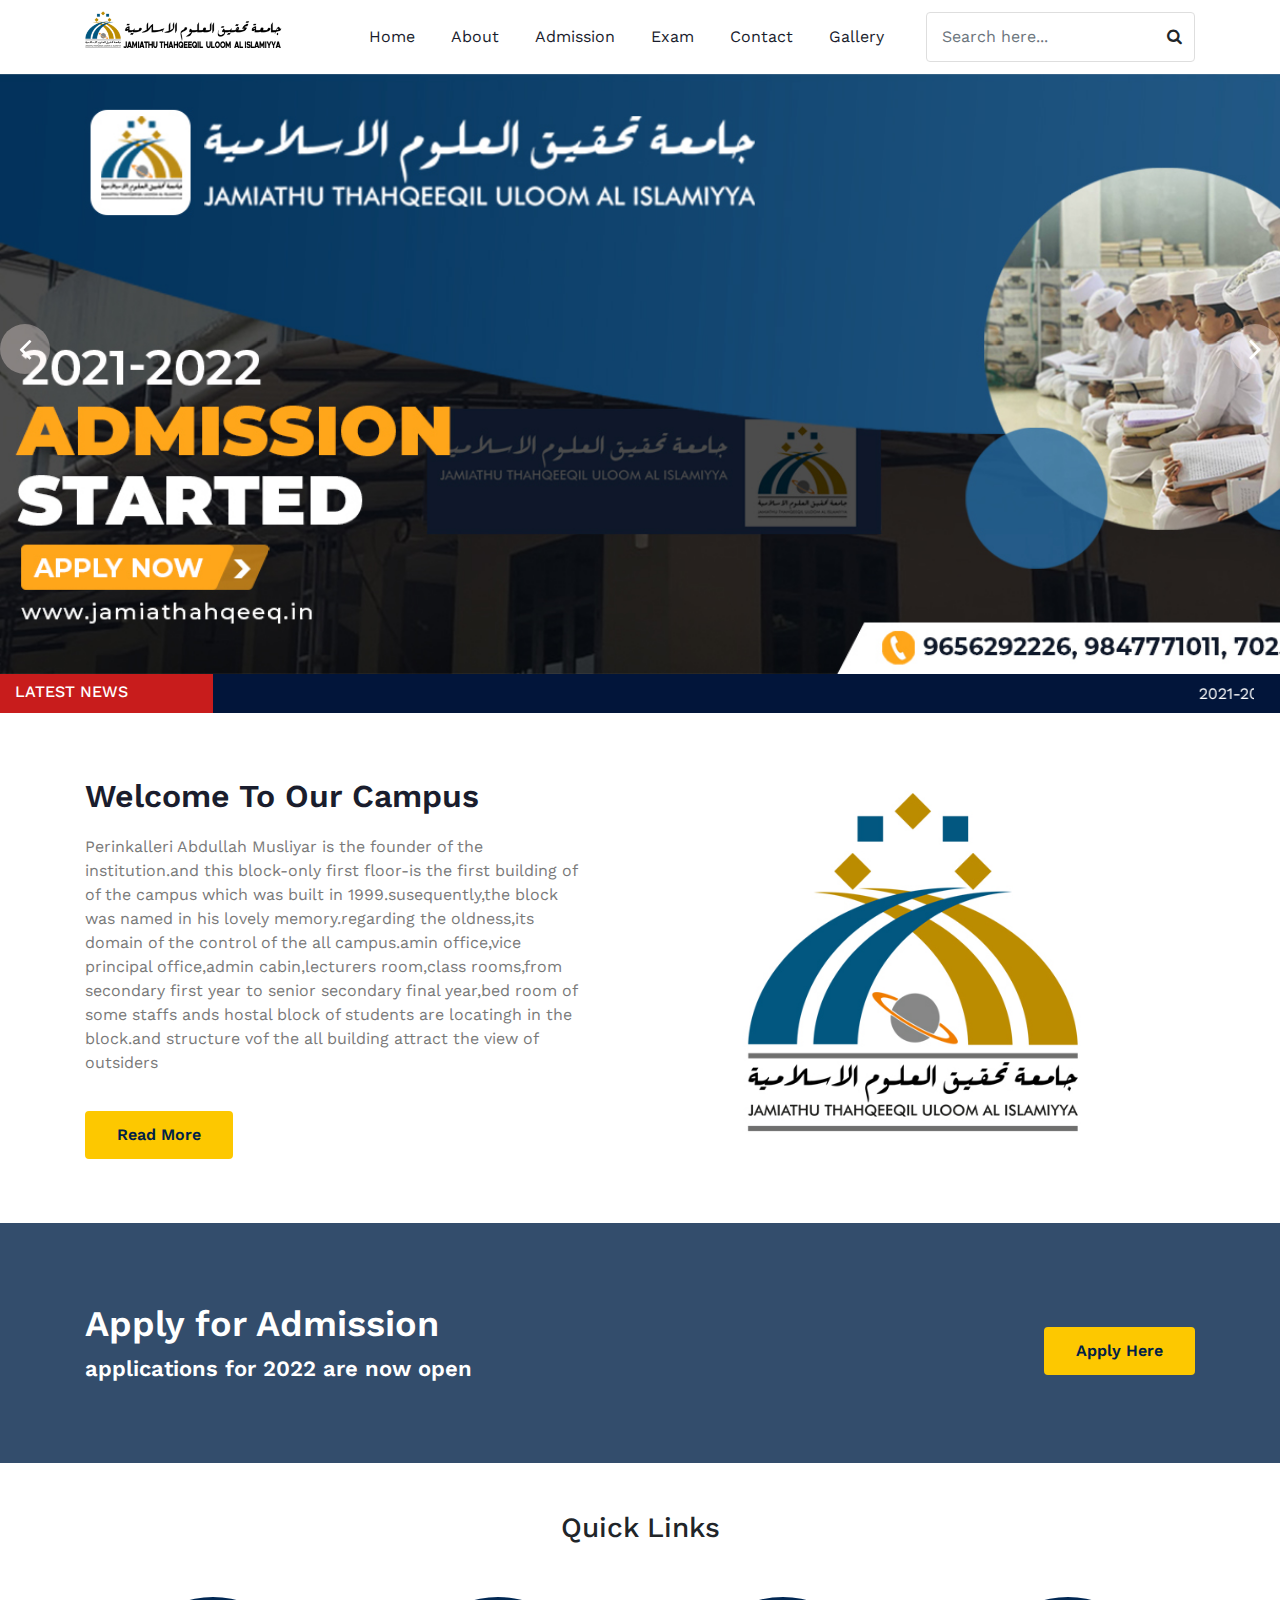
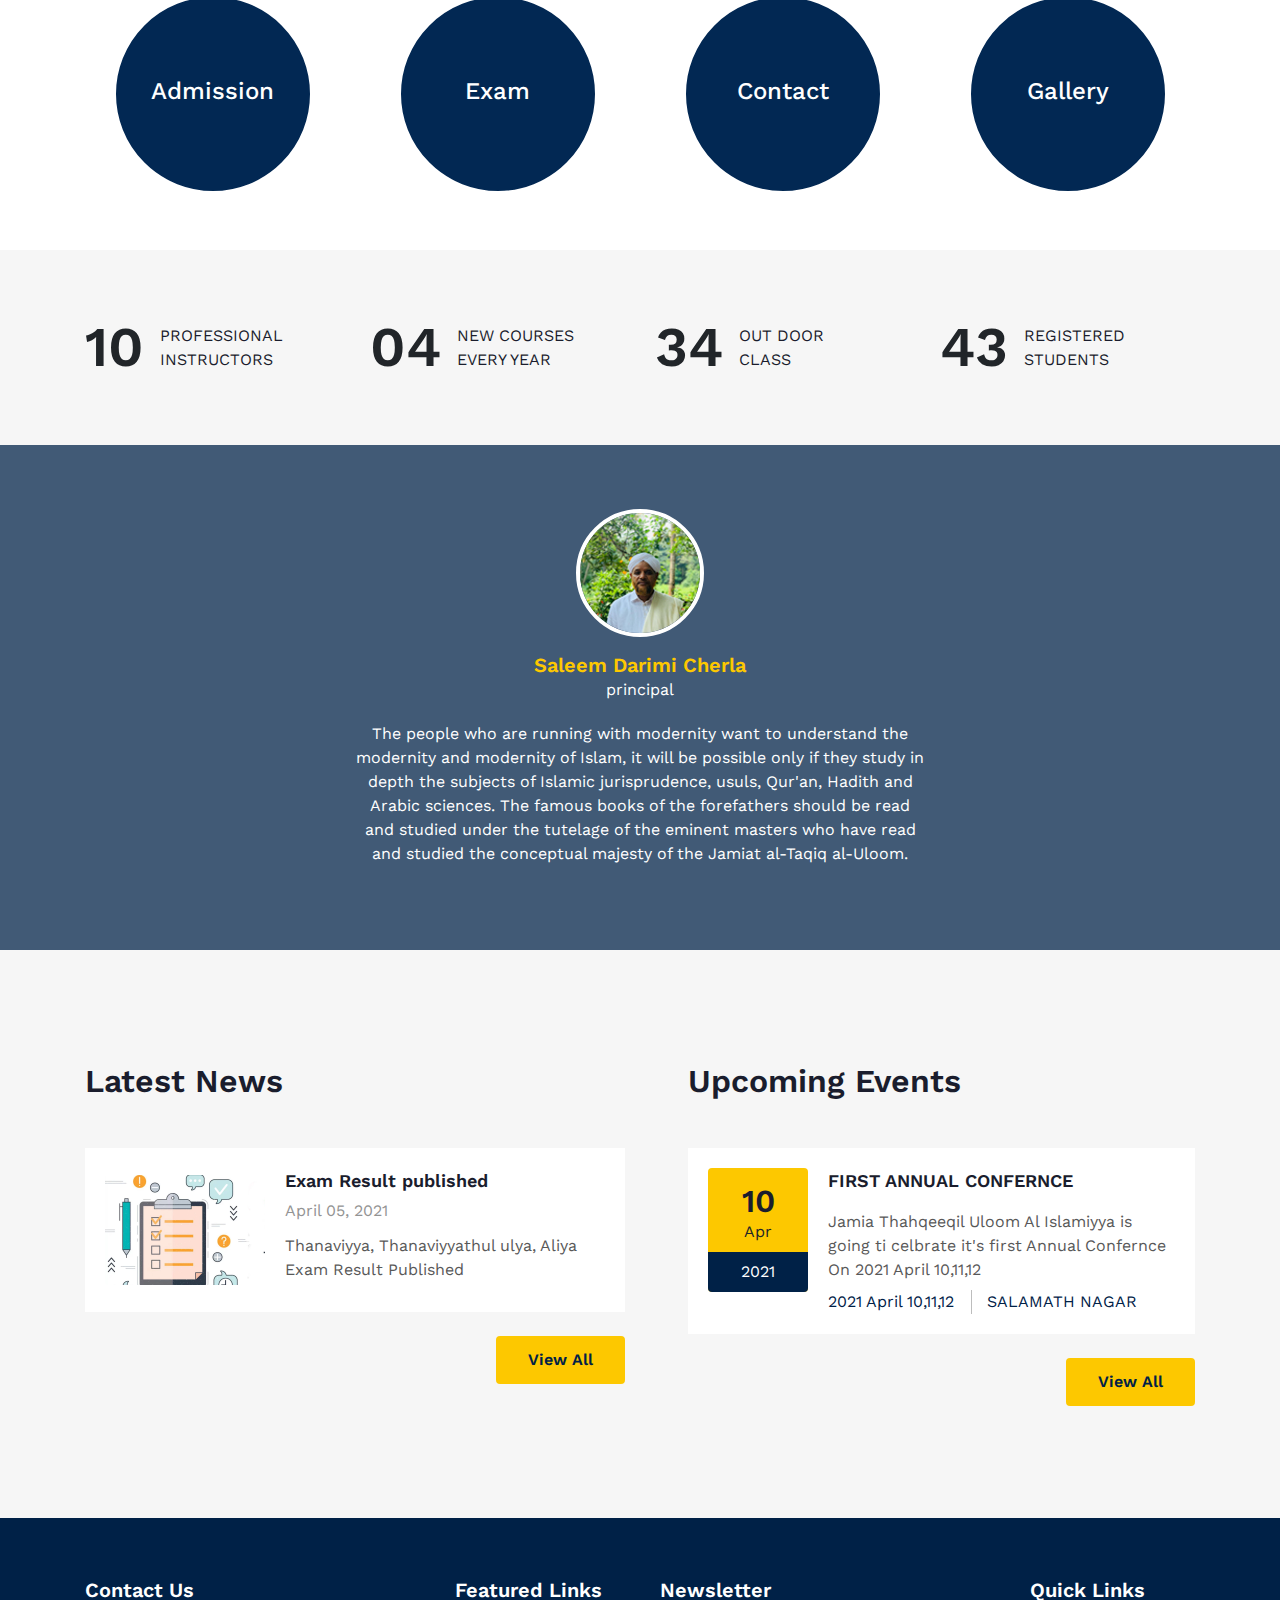
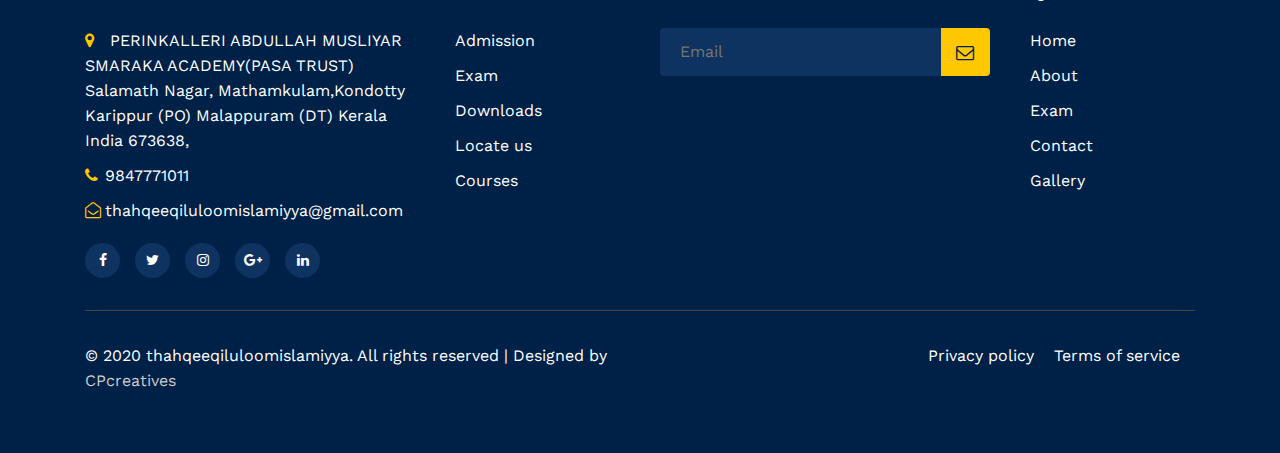
==== index.html @ b902ab6a "jamia college website" ====
<!--
Author: W3layouts
Author URL: http://w3layouts.com
-->
<!doctype html>
<html lang="en">
  <head>
    <!-- Required meta tags -->
    <meta charset="utf-8">
    <meta name="viewport" content="width=device-width, initial-scale=1, shrink-to-fit=no">

    <title>JAMIATHU THAHQEEQIL ULOOM AL ISLAMIYYA</title>
    <!-- web fonts -->
    <link href="//fonts.googleapis.com/css?family=Work+Sans:100,200,300,400,500,600,700,800,900&display=swap" rel="stylesheet">
    <!-- //web fonts -->
    <!-- Template CSS -->
    <link rel="stylesheet" href="assets/css/style-starter.css">
  </head>
  <body>  


<!-- Top Menu 1 -->
<!-- <section class="w3l-top-menu-1">
	<div class="top-hd">
		<div class="container">
	<header class="row top-menu-top">
		<div class="accounts col-md-9 col-6">
				<li class="top_li"><span class="fa fa-phone"></span><a href="tel:+142 5897555">+142 5897555</a> </li>
				<li class="top_li1"><span class="fa fa-envelope-o"></span> <a href="mailto:education-mail@support.com" class="mail"> info@example.com</a>	</li>
		</div>
		<div class="social-top col-md-3 col-6">
			<a href="contact.php" class="btn btn-secondary btn-theme4">Apply Now</a>
		</div>
	</header>
</div>
</div>
</section> -->
<!-- //Top Menu 1 -->

<section class="w3l-bootstrap-header">
  <nav class="navbar navbar-expand-lg navbar-light py-lg-2 py-2">
    <div class="container">
      <!-- <a class="navbar-brand" href="index.html"><span class="fa fa-pencil-square-o "></span> Mastery</a> -->
      <!-- if logo is image enable this    -->
    <a class="navbar-brand" href="index.php">
        <img src="assets/images/logo.png" alt="Your logo" title="Your logo" style="width: 200px;" />
    </a> 
      <button class="navbar-toggler" type="button" data-toggle="collapse" data-target="#navbarSupportedContent"
        aria-controls="navbarSupportedContent" aria-expanded="false" aria-label="Toggle navigation">
        <span class="navbar-toggler-icon fa fa-bars"></span>
      </button>

      <div class="collapse navbar-collapse" id="navbarSupportedContent">
        <ul class="navbar-nav mx-auto">
          <li class="nav-item ">
            <a class="nav-link" href="index.php">Home</a>
          </li>
          <li class="nav-item">
            <a class="nav-link" href="about.php">About</a>
          </li>
           <li class="nav-item">
            <a class="nav-link" href="admission.php">Admission</a>
          </li>
            <li class="nav-item">
            <a class="nav-link" href="exam.php">Exam</a>
          </li>
          <li class="nav-item">
            <a class="nav-link" href="contact.php">Contact</a>
          </li>
          <li class="nav-item">
            <a class="nav-link" href="gallery.php">gallery</a>
          </li>
        </ul>
        <form action="search-results.html" class="form-inline position-relative my-2 my-lg-0">
          <input class="form-control search" type="search" placeholder="Search here..." aria-label="Search" required="">
          <button class="btn btn-search position-absolute" type="submit"><span class="fa fa-search" aria-hidden="true"></span></button>
        </form>
      </div>
    </div>
  </nav>
</section>

	

<section class="w3l-main-slider" id="home">
  <!-- main-slider -->
  <div class="companies20-content">
   
    <div class="owl-one owl-carousel owl-theme">
     <a href="admission.php"><div class="item">
        <li>
          <div class="slider-info banner-view bg bg2" data-selector=".bg.bg2">
            <div class="banner-info">
              <div class="container">
                <div class="banner-info-bg mx-auto text-center">
                  <!-- <h5>إن علينا للهدى</h5> -->
                 <!-- <a class="btn btn-secondary btn-theme2 mt-md-5 mt-4" href="services.html">Read More</a> -->
                </div>
                
              </div>
            </div>
          </div>
        </li>
      </div>
    </a> 
      <div class="item">
        <li>
          <div class="slider-info  banner-view banner-top1 bg bg2" data-selector=".bg.bg2">
            <div class="banner-info">
              <div class="container">
                <div class="banner-info-bg mx-auto text-center">
                  <!-- <h5>إن علينا للهدى</h5> -->
                                    <!-- <a class="btn btn-secondary btn-theme2 mt-md-5 mt-4" href="services.html">Read More</a> -->
                </div>
              </div>
            </div>
          </div>
        </li>
      </div>
      <div class="item">
        <li>
          <div class="slider-info banner-view banner-top2 bg bg2" data-selector=".bg.bg2">
            <div class="banner-info">
              <div class="container">
                <div class="banner-info-bg mx-auto text-center">
                  <!-- <h5>إن علينا للهدى</h5>             -->
                       <!-- <a class="btn btn-secondary btn-theme2 mt-md-5 mt-4" href="services.html">Read More</a> -->
                </div>
              </div>
            </div>
          </div>
        </li>
      </div>
      <div class="item">
        <li>
          <div class="slider-info banner-view banner-top3 bg bg2" data-selector=".bg.bg2">
            <div class="banner-info">
              <div class="container">
                <div class="banner-info-bg mx-auto text-center">
                  <!-- <h5>إن علينا للهدى</h5> -->
                                    <!-- <a class="btn btn-secondary btn-theme2 mt-md-5 mt-4" href="services.html">Read More</a> -->
                </div>
              </div>
            </div>
          </div>
        </li>
      </div>
    </div>
  </div>

</div>


  <script src="assets/js/owl.carousel.js"></script>
  <!-- script for -->
  <script>
    $(document).ready(function () {
      $('.owl-one').owlCarousel({
        loop: true,
        margin: 0,
        nav: false,
        responsiveClass: true,
        autoplay: false,
        autoplayTimeout: 5000,
        autoplaySpeed: 1000,
        autoplayHoverPause: false,
        responsive: {
          0: {
            items: 1,
            nav: false
          },
          480: {
            items: 1,
            nav: false
          },
          667: {
            items: 1,
            nav: true
          },
          1000: {
            items: 1,
            nav: true
          }
        }
      })
    })
  </script>
  <!-- //script -->
  <!-- /main-slider -->
</section>
<!-- <section class="w3l-feature-3" id="features">
	<div class="grid top-bottom mb-lg-5 pb-lg-5">
		<div class="container">
			
			<div class="middle-section grid-column text-center">
				<div class="three-grids-columns">
					<span class="fa fa-laptop"></span>
					<h4>Learn Courses Online</h4>
					<p>Auci elit cons equat ipsutis sem nibh id elit. Duis sed odio sit amet nibh vulputate cursus a sit amet</p>
					<a href="services.html" class="btn btn-secondary btn-theme3 mt-4">Read More </a>
				</div>
				<div class="three-grids-columns">
					<span class="fa fa-users"></span>
					<h4>Highly Qualified Teachers</h4>
					<p>Auci elit cons equat ipsutis sem nibh id elit. Duis sed odio sit amet nibh vulputate cursus a sit amet</p>
					<a href="services.html" class="btn btn-secondary btn-theme3 mt-4">Read More </a>
				</div>
				<div class="three-grids-columns">
					<span class="fa fa-book"></span>
					<h4>Book Library & Stores</h4>
					<p>Auci elit cons equat ipsutis sem nibh id elit. Duis sed odio sit amet nibh vulputate cursus a sit amet</p>
					<a href="services.html" class="btn btn-secondary btn-theme3 mt-4">Read More </a>
				</div>
			</div>
		</div>
	</div>
</section> -->
<!-- features-4 block -->
<style>
  .ticker{
    display: flex;
    flex-wrap: wrap;
    width: ;
    height: ;
    margin: 0 auto;
  }
  .news{
    width:%;
    background: rgb(2, 21, 58);
   
    padding: 0 2%;
  }
  .title{
    width: ;
    text-align: center;
    background: #c81c1c;
    color: white;
    position: relative;
  }
  
</style>

    
      <div class="ticker">
       <div class="title col-lg-2 col-5 "><h6 class="pt-2 text-left">LATEST NEWS </h6></div> 
      
      <div class="news col-lg-10 col-7  ">
        <marquee behavior="" direction=""><a href="admission.phps"><p class="pt-2 text-white">2021-2022 MUHAQIQ course Admission Started</p></a></marquee>
      </div>
      </div>
    
<section class="w3l-index1" id="about">
	<div class="calltoaction-20  py-5 editContent">
		<div class="container py-md-3">
		
			<div class="calltoaction-20-content row">
				<div class="column center-align-self col-lg-6 pr-lg-5">
					<h5 class="editContent">Welcome To Our Campus</h5>
					<p class="more-gap editContent">Perinkalleri Abdullah Musliyar  is the founder of the institution.and this block-only first floor-is the first building of of the campus which was built in 1999.susequently,the block was named in his lovely memory.regarding the oldness,its domain of the control of the all campus.amin office,vice principal office,admin cabin,lecturers room,class rooms,from secondary first year to senior secondary final year,bed room of some staffs ands hostal block of students are locatingh in the block.and structure vof the all building attract the view of outsiders  </p>
						<!-- <p class="more-gap editContent">Empty content Empty content Empty contentEmpty content Empty content Empty contentEmpty </p> -->
							<a class="btn btn-secondary btn-theme2 mt-3" href="about.html"> Read More</a>
				</div>
				<div class="column ccont-left col-lg-6">
					<img src="assets/images/g1.jpg" class="img-responsive" alt="">
				</div>
			</div>
		</div>
	</div>
</section>
<!-- features-4 block -->
<section class="services-12" id="course">
	<div class="form-12-content">
		<div class="container">
			<div class="grid grid-column-2 ">
				
				<div class="column1">
					<div class="heading">
						<h3 class="head text-white">Apply for Admission</h3>
						<h4>applications for 2022 are now open</h4>
						<!-- <p class="my-3 text-white"> Vestibulum ante ipsum primis in faucibus orci luctus et ultrices posuere cubilia Curae;
						  Nulla mollis dapibus nunc, ut rhoncus
						  turpis sodales quis. Integer sit amet mattis quam.</p> -->
					  </div>
					</div>
					<div class="column2">
						<a class="btn btn-secondary btn-theme2 mt-3" href="admission.php"> Apply Here</a>
					</div>
			</div>
		</div>
	</div>
</section>

<!--  form-12 -->
<!-- <section class="w3l-form-12">
		<div class="form-12-content py-5" id="services">
			<div class="container py-md-3">
				<div class="grid grid-column-2 py-md-5">
						
					<div class="column1">
						<h4 class="tagline">Find your course</h4>
						<p>Fill in below form to find your courses</p>
							<form action="/" method="Get">
								<div class="">
									<input type="text" name="name" class="form-input" placeholder="Course Name">
								</div>
								<div class="">
									<select id="sel1">
										<option>Category</option>
										<option>Computer</option>
										<option>Science</option>
										<option>History</option>
										<option>Economics</option>
									  </select>
								</div>
								
								
								<button type="submit" class="btn btn-secondary btn-theme2">Submit</button>
							</form>
						</div>
						<div class="column2">
						<div class="row">
							<div class="col-md-3 col-sm-6 col-6">
								<a href="services.html"><div class="courses-item">
									<span class="fa fa-male"></span>
									<p>Socioligy</p>
								</div></a>
							</div>
							<div class="col-md-3 col-sm-6 col-6">
								<a href="services.html"><div class="courses-item">
									<span class="fa fa-suitcase"></span>
									<p>Business</p>
								</div></a>
							</div>
							<div class="col-md-3 col-sm-6 col-6 mt-md-0 mt-4">
								<a href="services.html"><div class="courses-item">
									<span class="fa fa-code"></span>
									<p>Web Dev</p>
								</div></a>
							</div>
							<div class="col-md-3 col-sm-6 col-6 mt-md-0 mt-4">
								<a href="services.html"><div class="courses-item">
									<span class="fa fa-flask"></span>
									<p>Science</p>
								</div></a>
							</div>
							<div class="col-md-3 col-sm-6 col-6 mt-4">
								<a href="services.html"><div class="courses-item mt-2">
									<span class="fa fa-money"></span>
									<p>Ecomomics</p>
								</div></a>
							</div>
							<div class="col-md-3 col-sm-6 col-6 mt-4">
								<a href="services.html"><div class="courses-item mt-2">
									<span class="fa fa-gg"></span>
									<p>Biology</p>
								</div></a>
							</div>
							<div class="col-md-3 col-sm-6 col-6 mt-4">
								<a href="services.html"><div class="courses-item mt-2">
									<span class="fa fa-desktop"></span>
									<p>Computing</p>
								</div></a>
							</div>
							<div class="col-md-3 col-sm-6 col-6 mt-4">
								<a href="services.html"><div class="courses-item mt-2">
									<span class="fa fa-mouse-pointer"></span>
									<p>Web Design</p>
								</div></a>
							</div>
						</div>
						</div>
				</div>
			</div>
		</div>
	</section> -->
<!-- // form-12 -->

<!-- <section>
  <div class="container mt-5">
    <h5 class="text-center">Quick Links</h5>
    <div class="row">        
      </div>
      <div class="pt-5 d-flex justify-content-center">
        <a href=""><img src="assets/images/kareemdarimi.jpg" width="140" height="140" alt="..." class="rounded-circle m-5"></a>
        <a href=""> <img src="assets/images/kareemdarimi.jpg" width="140" height="140" alt="..." class="rounded-circle m-5"></a>
        <a href=""><img src="assets/images/kareemdarimi.jpg" width="140" height="140" alt="..." class="rounded-circle m-5"></a>
          <a href=""><img src="assets/images/kareemdarimi.jpg" width="140" height="140" alt="..." class="rounded-circle m-5"></a>

        
      </div>
    </div>
  </div>
</section> -->

<section>

  <div class="container mt-5">
    <h3 class="d-flex justify-content-center">Quick Links
    </h3>
    <div style="background-image: ;" class="row">
      <div class="col-lg-3 col-sm-12 d-flex justify-content-center">
        <a href="admission.php">   <p class="h4"  onMouseOver="this.style.background='rgb(30, 96, 172)'"
          onMouseOut="this.style.background='rgb(2, 40, 83)'" style="border: 3px solid  ; border-radius: 100%; width: 200px;
        height: 200px; text-align: center; margin-top: 50px; padding-top: 80px;background: rgb(2, 40, 83); color: rgb(255, 255, 255); ">Admission </p></a>
        </div>
        <div class="col-lg-3 col-sm-12 d-flex justify-content-center">
          <a href="exam.php"></a> <p class="h4" onMouseOver="this.style.background='rgb(30, 96, 172)'"
          onMouseOut="this.style.background='rgb(2, 40, 83)'" style="border: 3px solid  ; border-radius: 100%; width: 200px;
          height: 200px; text-align: center; margin-top: 50px; padding-top: 80px;background: rgb(2, 40, 83); color: rgb(255, 255, 255); ">Exam</p></a>
          </div>
          <div class="col-lg-3 col-sm-12 d-flex justify-content-center">
            <a href="contact.php"><p class="h4" onMouseOver="this.style.background='rgb(30, 96, 172)'"
              onMouseOut="this.style.background='rgb(2, 40, 83)'" style="border: 3px solid  ; border-radius: 100%; width: 200px;
            height: 200px; text-align: center; margin-top: 50px; padding-top: 80px;background: rgb(2, 40, 83); color: rgb(255, 255, 255); ">Contact</p></a>
            </div>
            <div class="col-lg-3 col-sm-12 d-flex justify-content-center">
              <a href="gallery.php"> <p class="h4" onMouseOver="this.style.background='rgb(30, 96, 172)'"
                onMouseOut="this.style.background='rgb(2, 40, 83)'" style="border: 3px solid  ; border-radius: 100%; width: 200px;
              height: 200px; text-align: center; margin-top: 50px; padding-top: 80px;background: rgb(2, 40, 83); color: rgb(255, 255, 255); ">Gallery</p></a>
              </div>
        
            
    </div>
  </div>

</section>


 <!-- specifications -->
    <section class="w3l-index2 mt-5">
        <div class="main-w3 py-5" id="stats">
            <div class="container py-lg-3">
               <div class="row main-cont-wthree-fea">
                    <div class="col-lg-3 col-sm-6">
                        <div class="grids-speci1">
                            <h3 class="title-spe">10</h3>
                            <p>PROFESSIONAL <br>INSTRUCTORS</p>
                        </div>
                    </div>
                    <div class="col-lg-3 col-sm-6 mt-sm-0 mt-4">
                        <div class="grids-speci1">
                            <h3 class="title-spe">04</h3>
                            <p> NEW COURSES <br>EVERY YEAR</p>
                        </div>
                    </div>
                    <div class="col-lg-3 col-sm-6  mt-lg-0 mt-4">
                        <div class="grids-speci1">
                            <h3 class="title-spe">34</h3>
                            <p>OUT DOOR <br>CLASS</p>
                        </div>
                    </div>
                    <div class="col-lg-3 col-sm-6 mt-lg-0 mt-4">
                        <div class="grids-speci1">
                            <h3 class="title-spe">43</h3>
                            <p>REGISTERED <br>STUDENTS</p>
                        </div>
                    </div>
                </div>

            </div>
        </div>
        <!-- //specifications -->
    </section>
<!-- customers4 block -->
<section class="w3l-customers-4" id="testimonials">
  <div id="customers4-block" class="py-5">
    <div class="container py-md-3">
  
     <!-- <div class="section-title align-center row">
      <div class="item-top col-md-6 pr-md-5">
        <div class="heading">
          <h3 class="head text-white">Hear what our students have to say</h3>
          <p class="my-3 head text-white">Empty content Empty content Empty contentEmpty content Empty content Empty contentEmpty Empty content Empty content Empty contentEmpty content Empty content Empty contentEmpty Empty content Empty content Empty contentEmpty content Empty content Empty contentEmpty Empty content Empty content Empty contentEmpty content Empty content Empty contentEmpty </p>
            <p class="my-3 head text-white">Empty content Empty content Empty contentEmpty content Empty content Empty contentEmpty </p>
          </div>
     </div> -->
          <div class="item-top col-md-6 mt-md-0 mt-4">
            <div class="item text-center">
             <div class="imgTitle">
               <img src="assets/images/c3.jpg" class="img-responsive" alt="" />
              </div>
              <h6 class="mt-3">Saleem Darimi Cherla</h6>
              <p class="">principal</p>
              <p>The people who are running with modernity want to understand the modernity and modernity of Islam, it will be possible only if they study in depth the subjects of Islamic jurisprudence, usuls, Qur'an, Hadith and Arabic sciences. The famous books of the forefathers should be read and studied under the tutelage of the eminent masters who have read and studied the conceptual majesty of the Jamiat al-Taqiq al-Uloom.
</section>
<section class="w3l-price-2" id="news">
    <div class="price-main py-5">
        <div class="container py-md-3">
             <div class="pricing-style-w3ls row py-md-5">
              <div class="pricing-chart col-lg-6">
                <h3 class="">Latest News</h3>
                <div class="tatest-top mt-md-5 mt-4">
                        <div class="price-box btn-layout bt6">
                            <div class="grid grid-column-2">
                                    <div class="column-6">
                                            <img src="assets/images/g9.jpg" alt="" class="img-fluid">
                                        </div>
                                <div class="column1">
                                   
                                    <div class="job-info">
                                        <h6 class="pricehead"><a href="#">Exam Result published </a></h6>
                                        <h5>April 05, 2021</h5>
                                        <p>Thanaviyya, Thanaviyyathul ulya, Aliya Exam Result Published</p>
                                    </div>
                                </div>
                               
                            </div>
                        </div>
                        <!-- <div class="price-box btn-layout bt6 top-middle-1">
                            <div class="grid grid-column-2">
                                    <div class="column-6">
                                            <img src="assets/images/g10.jpg" alt="" class="img-fluid">
                                        </div>
                                <div class="column1">
                                   <div class="job-info">
                                        <h6 class="pricehead"><a href="#">	
                                            About Artificial Intelligence</a></h6>
                                       <h5>March 25, 2020</h5>
                                       <p>Lorem ipsum dolor sit amet consectetur adipisicing elit architecto..</p>
                                    </div>
                                </div>
                            </div>
                        </div>
                        <div class="price-box btn-layout bt6">
                            <div class="grid grid-column-2">
                                    <div class="column-6">
                                            <img src="assets/images/g8.jpg" alt="" class="img-fluid">
                                        </div>
                                <div class="column1">
                                  
                                    <div class="job-info">
                                        <h6 class="pricehead"><a href="#">	
                                            New Exam Schedules </a></h6>
                                        <h5>February 25, 2020</h5>
                                        <p>Lorem ipsum dolor sit amet consectetur adipisicing elit architecto..</p>
                                    </div>
                                </div>
                                
                                
                            </div>
                        </div> -->
                    </div>
                    <div class="text-right mt-4">
                        <a class="btn btn-secondary btn-theme2" href="#"> View All</a>
                      </div>
                    </div>
                    <div class="w3l-faq-page col-lg-6 pl-3 pl-lg-5 mt-lg-0 mt-5">
                        <h3 class="">Upcoming Events</h3>
                        <div class="events-top mt-md-5 mt-4">
                            <div class="events-top-left">
                                    <div class="icon-top">
                                        <h3>10</h3>
                                        <p>Apr</p>
                                        <span>2021</span>
                                    </div>
                            </div>
                            <div class="events-top-right">
                                <h6 class="pricehead"><a href="#">	
                                 FIRST ANNUAL CONFERNCE </a></h6>
                                    <p class="mb-2 mt-3">Jamia Thahqeeqil Uloom Al Islamiyya is going ti celbrate it's first Annual Confernce On 2021 April 10,11,12</p>
                                    <li>2021 April 10,11,12</li>
                                    <li class="melb">SALAMATH NAGAR</li>
                            </div>
                        </div>
                        <!-- <div class="events-top mt-4">
                            <div class="events-top-left">
                                    <div class="icon-top">
                                        <h3>25</h3>
                                        <p>Nov</p>
                                        <span>2020</span>
                                    </div>
                            </div>
                            <div class="events-top-right">
                                <h6 class="pricehead"><a href="#">	
                                    Nulla mollis dapibus nunc, ut </a></h6>
                                    <p class="mb-2 mt-3">Vestibulum ante ipsum primis in faucibus orci luctus et ultrices posuere cubilia Curae; Nulla mollis dapibus nunc, ut rhoncus turpis sodales quis. Integer sit amet mattis quam.</p>
                                    <li>07:00 - 10:00 </li>
                                    <li class="melb">Melbourne, Australia</li>
                            </div>
                        </div> -->
                        <div class="text-right mt-4">
                          <a class="btn btn-secondary btn-theme2" href="#"> View All</a>
                        </div>
                      </div>
            </div>
        </div>
    </div>
</section>
<!-- grids block 5 -->

<section class="w3l-footer-29-main">
  <div class="footer-29">
      <div class="container">
          <div class="d-grid grid-col-4 footer-top-29">
              <div class="footer-list-29 footer-1">
                  <h6 class="footer-title-29">Contact Us</h6>
                  <ul>
                      <li><p><span class="fa fa-map-marker"></span> PERINKALLERI ABDULLAH MUSLIYAR SMARAKA ACADEMY(PASA TRUST) Salamath Nagar, Mathamkulam,Kondotty Karippur (PO) Malappuram (DT) Kerala India 673638,</p></li>
                      <li><a href="tel:+7-800-999-800"><span class="fa fa-phone"></span>9847771011</a></li>
                      <li><a href="mailto:corporate-mail@support.com" class="mail"><span class="fa fa-envelope-open-o"></span>thahqeeqiluloomislamiyya@gmail.com                      </a></li>
                  </ul>
                  <div class="main-social-footer-29">
                      <a href="#facebook" class="facebook"><span class="fa fa-facebook"></span></a>
                      <a href="#twitter" class="twitter"><span class="fa fa-twitter"></span></a>
                      <a href="#instagram" class="instagram"><span class="fa fa-instagram"></span></a>
                      <a href="#google-plus" class="google-plus"><span class="fa fa-google-plus"></span></a>
                      <a href="#linkedin" class="linkedin"><span class="fa fa-linkedin"></span></a>
                  </div>
              </div>
              <div class="footer-list-29 footer-2">
                  <ul>
                      <h6 class="footer-title-29">Featured Links</h6>
                      <li><a href="admission.php">Admission</a></li>
                      <li><a href="exam.php">Exam</a></li>
                      <li><a href="##">Downloads</a></li>
                      <li><a href="##">Locate us</a></li>
                      <li><a href="##">Courses</a></li>
                  </ul>
              </div>
              <div class="footer-list-29 footer-3">
                 
                  <h6 class="footer-title-29">Newsletter </h6>
          <form action="#" class="subscribe" method="post">
            <input type="email" name="email" placeholder="Email" required="">
            <button><span class="fa fa-envelope-o"></span></button>
          </form>
          <!-- <p>Subscribe and get our weekly newsletter</p>
          <p>We'll never share your email address</p> -->
        
              </div>
              <div class="footer-list-29 footer-4">
                  <ul>
                      <h6 class="footer-title-29">Quick Links</h6>
                      <li><a href="index.php">Home</a></li>
                      <li><a href="about.php">About</a></li>
                      <li><a href="exam.php">Exam</a></li>
                      <li><a href="contact.php"> Contact</a></li>
                      <li><a href="gallery.php">Gallery</a></li>
                  </ul>
              </div>
          </div>
          <div class="d-grid grid-col-2 bottom-copies">
              <p class="copy-footer-29">© 2020 thahqeeqiluloomislamiyya. All rights reserved | Designed by <a href="http://cpcreatives.unaux.com/?i=1">CPcreatives</a></p>
               <ul class="list-btm-29">
                      <li><a href="#link">Privacy policy</a></li>
                      <li><a href="#link">Terms of service</a></li>
                      
                  </ul>
          </div>
      </div>
  </div>
  <!-- move top -->
  <button onclick="topFunction()" id="movetop" title="Go to top">
    <span class="fa fa-angle-up"></span>
  </button>
  <script>
    // When the user scrolls down 20px from the top of the document, show the button
    window.onscroll = function () {
      scrollFunction()
    };

    function scrollFunction() {
      if (document.body.scrollTop > 20 || document.documentElement.scrollTop > 20) {
        document.getElementById("movetop").style.display = "block";
      } else {
        document.getElementById("movetop").style.display = "none";
      }
    }

    // When the user clicks on the button, scroll to the top of the document
    function topFunction() {
      document.body.scrollTop = 0;
      document.documentElement.scrollTop = 0;
    }
  </script>
  <!-- /move top -->
</section>


<script src="assets/js/jquery-3.3.1.min.js"></script>
<!-- //footer-28 block -->
</section>
<script>
  $(function () {
    $('.navbar-toggler').click(function () {
      $('body').toggleClass('noscroll');
    })
  });
</script>
<!-- jQuery first, then Popper.js, then Bootstrap JS -->
<script src="https://code.jquery.com/jquery-3.4.1.slim.min.js"
  integrity="sha384-J6qa4849blE2+poT4WnyKhv5vZF5SrPo0iEjwBvKU7imGFAV0wwj1yYfoRSJoZ+n" crossorigin="anonymous">
</script>
<script src="https://cdn.jsdelivr.net/npm/popper.js@1.16.0/dist/umd/popper.min.js"
  integrity="sha384-Q6E9RHvbIyZFJoft+2mJbHaEWldlvI9IOYy5n3zV9zzTtmI3UksdQRVvoxMfooAo" crossorigin="anonymous">
</script>
<script src="https://stackpath.bootstrapcdn.com/bootstrap/4.4.1/js/bootstrap.min.js"
  integrity="sha384-wfSDF2E50Y2D1uUdj0O3uMBJnjuUD4Ih7YwaYd1iqfktj0Uod8GCExl3Og8ifwB6" crossorigin="anonymous">
</script>

<!-- Template JavaScript -->
<script src="assets/js/all.js"></script>
<!-- Smooth scrolling -->
<!-- <script src="assets/js/smoothscroll.js"></script> -->
<script src="assets/js/owl.carousel.js"></script>

<!-- script for -->
<script>
  $(document).ready(function () {
    $('.owl-one').owlCarousel({
      loop: true,
      margin: 0,
      nav: true,
      responsiveClass: true,
      autoplay: false,
      autoplayTimeout: 5000,
      autoplaySpeed: 1000,
      autoplayHoverPause: false,
      responsive: {
        0: {
          items: 1,
          nav: false
        },
        480: {
          items: 1,
          nav: false
        },
        667: {
          items: 1,
          nav: true
        },
        1000: {
          items: 1,
          nav: true
        }
      }
    })
  })
</script>
<!-- //script -->

</body>

</html>
<!-- // grids block 5 -->
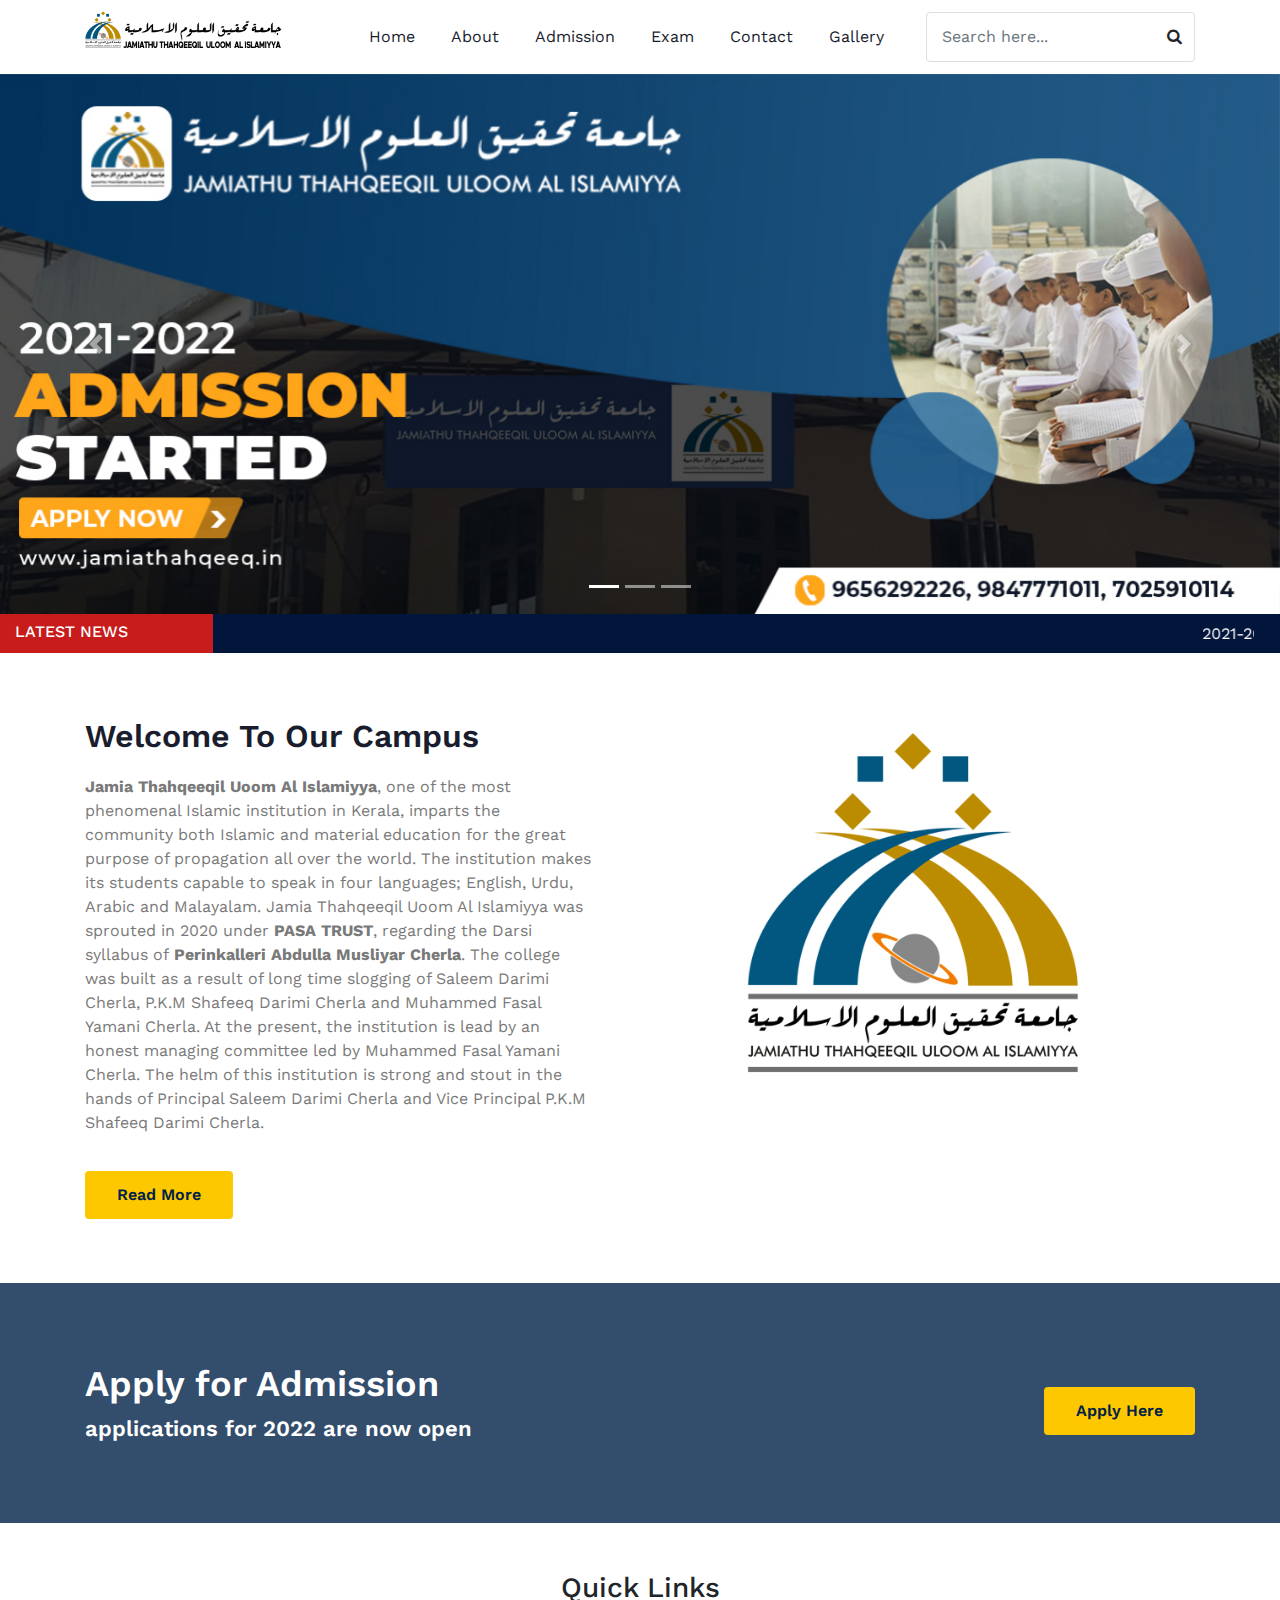
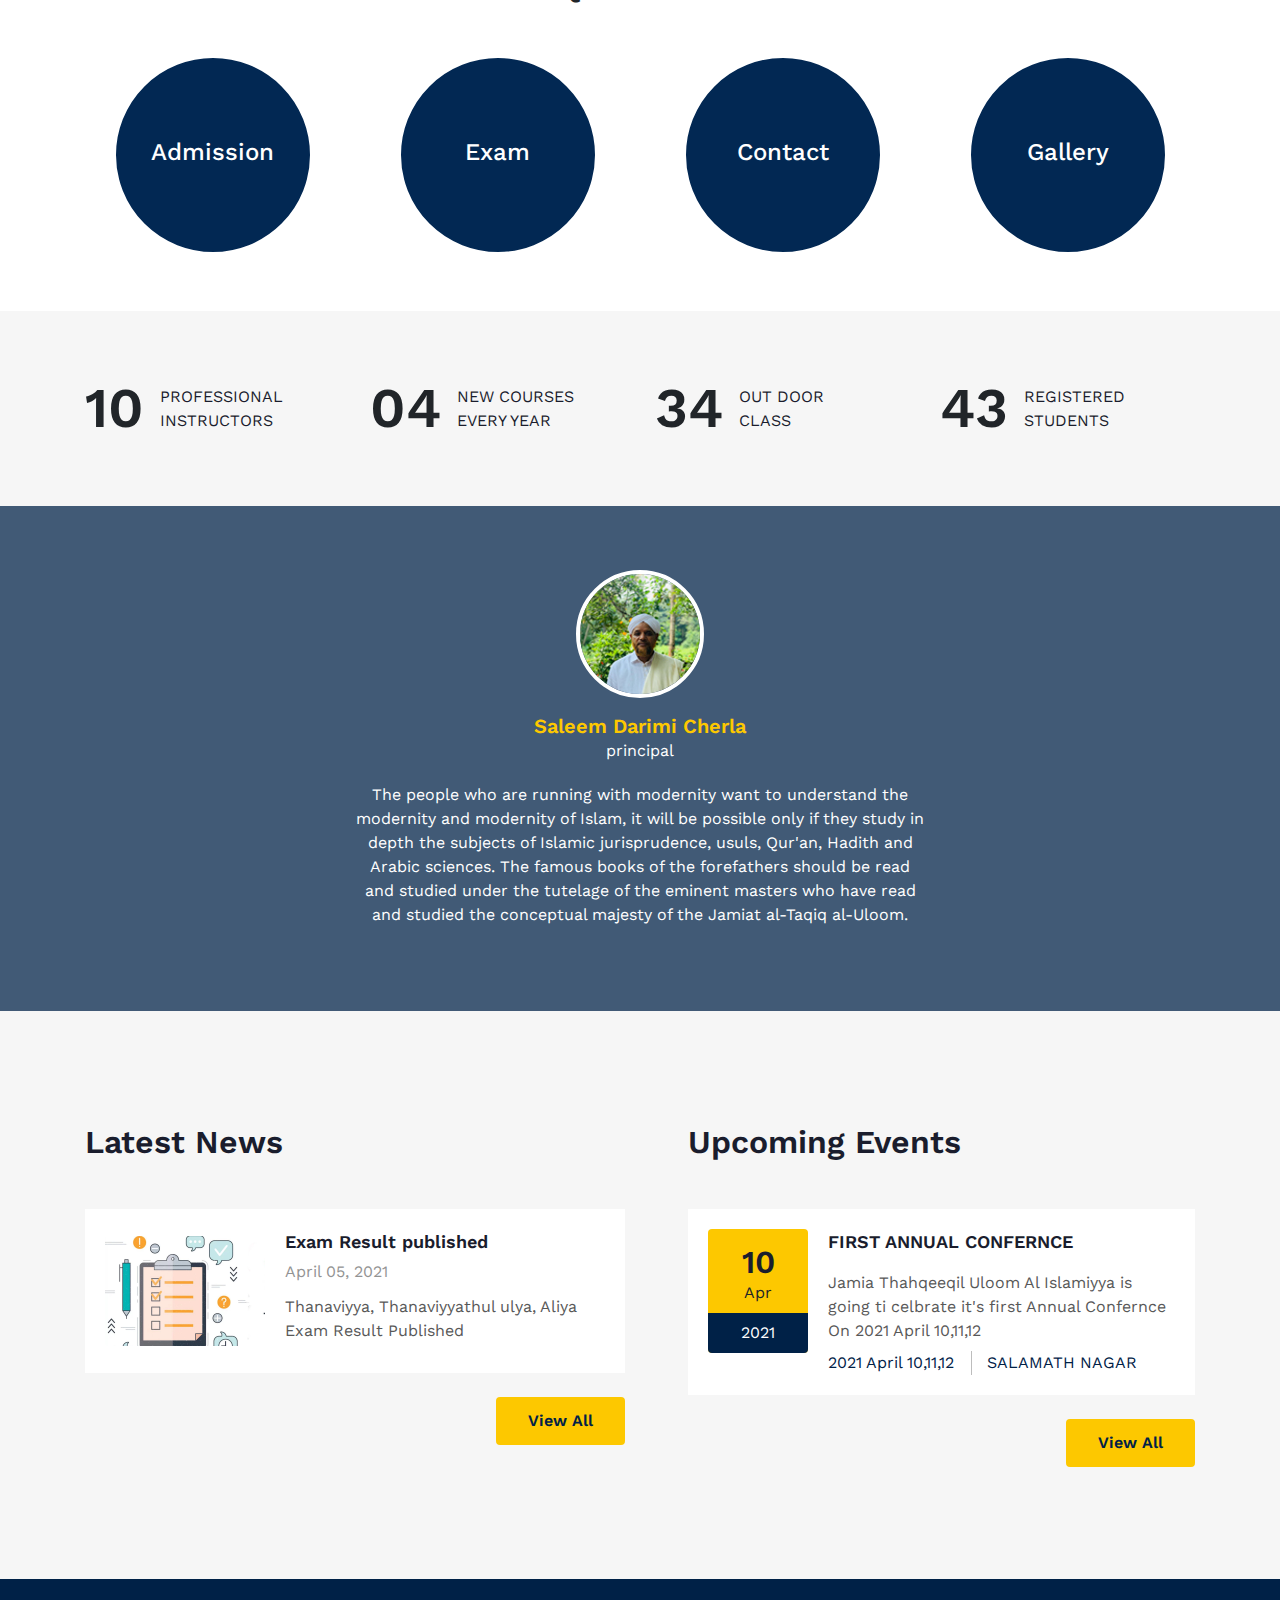
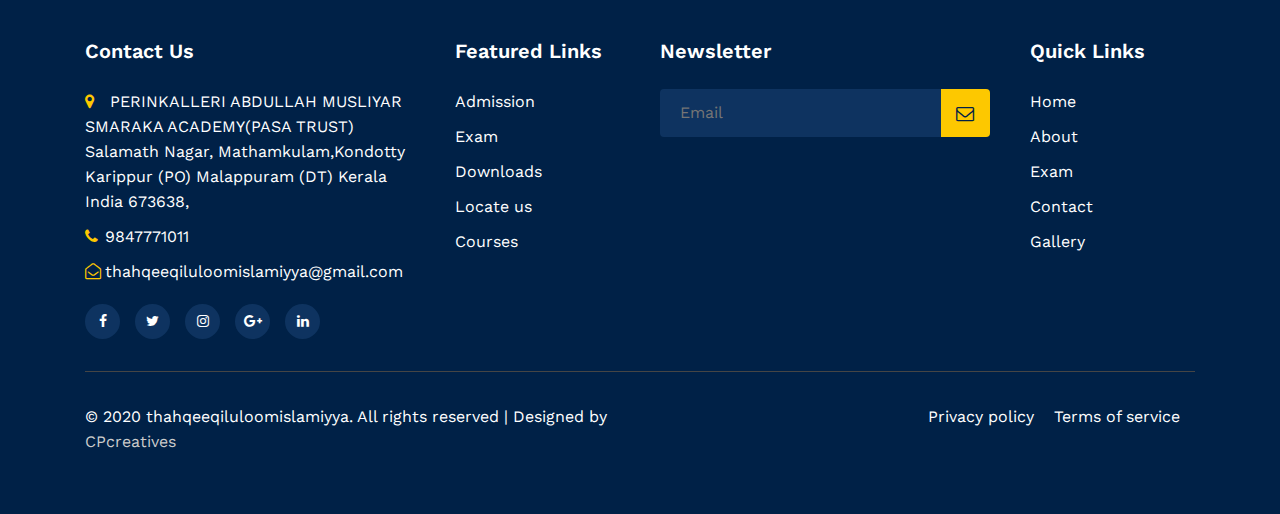
==== commit ac9f666b: "Update index.html" ====
--- a/index.html
+++ b/index.html
@@ -37,12 +37,14 @@
 </section> -->
 <!-- //Top Menu 1 -->
 
+
+
 <section class="w3l-bootstrap-header">
   <nav class="navbar navbar-expand-lg navbar-light py-lg-2 py-2">
     <div class="container">
       <!-- <a class="navbar-brand" href="index.html"><span class="fa fa-pencil-square-o "></span> Mastery</a> -->
       <!-- if logo is image enable this    -->
-    <a class="navbar-brand" href="index.php">
+    <a class="navbar-brand" href="index.html">
         <img src="assets/images/logo.png" alt="Your logo" title="Your logo" style="width: 200px;" />
     </a> 
       <button class="navbar-toggler" type="button" data-toggle="collapse" data-target="#navbarSupportedContent"
@@ -53,22 +55,22 @@
       <div class="collapse navbar-collapse" id="navbarSupportedContent">
         <ul class="navbar-nav mx-auto">
           <li class="nav-item ">
-            <a class="nav-link" href="index.php">Home</a>
+            <a class="nav-link" href="index.html">Home</a>
           </li>
           <li class="nav-item">
-            <a class="nav-link" href="about.php">About</a>
+            <a class="nav-link" href="about.html">About</a>
           </li>
            <li class="nav-item">
-            <a class="nav-link" href="admission.php">Admission</a>
+            <a class="nav-link" href="admission.html">Admission</a>
           </li>
             <li class="nav-item">
-            <a class="nav-link" href="exam.php">Exam</a>
+            <a class="nav-link" href="exam.html">Exam</a>
           </li>
           <li class="nav-item">
-            <a class="nav-link" href="contact.php">Contact</a>
+            <a class="nav-link" href="contact.html">Contact</a>
           </li>
           <li class="nav-item">
-            <a class="nav-link" href="gallery.php">gallery</a>
+            <a class="nav-link" href="gallery.html">gallery</a>
           </li>
         </ul>
         <form action="search-results.html" class="form-inline position-relative my-2 my-lg-0">
@@ -80,75 +82,33 @@
   </nav>
 </section>
 
-	
-
-<section class="w3l-main-slider" id="home">
-  <!-- main-slider -->
-  <div class="companies20-content">
-   
-    <div class="owl-one owl-carousel owl-theme">
-     <a href="admission.php"><div class="item">
-        <li>
-          <div class="slider-info banner-view bg bg2" data-selector=".bg.bg2">
-            <div class="banner-info">
-              <div class="container">
-                <div class="banner-info-bg mx-auto text-center">
-                  <!-- <h5>إن علينا للهدى</h5> -->
-                 <!-- <a class="btn btn-secondary btn-theme2 mt-md-5 mt-4" href="services.html">Read More</a> -->
-                </div>
-                
-              </div>
-            </div>
-          </div>
-        </li>
-      </div>
-    </a> 
-      <div class="item">
-        <li>
-          <div class="slider-info  banner-view banner-top1 bg bg2" data-selector=".bg.bg2">
-            <div class="banner-info">
-              <div class="container">
-                <div class="banner-info-bg mx-auto text-center">
-                  <!-- <h5>إن علينا للهدى</h5> -->
-                                    <!-- <a class="btn btn-secondary btn-theme2 mt-md-5 mt-4" href="services.html">Read More</a> -->
-                </div>
-              </div>
-            </div>
-          </div>
-        </li>
-      </div>
-      <div class="item">
-        <li>
-          <div class="slider-info banner-view banner-top2 bg bg2" data-selector=".bg.bg2">
-            <div class="banner-info">
-              <div class="container">
-                <div class="banner-info-bg mx-auto text-center">
-                  <!-- <h5>إن علينا للهدى</h5>             -->
-                       <!-- <a class="btn btn-secondary btn-theme2 mt-md-5 mt-4" href="services.html">Read More</a> -->
-                </div>
-              </div>
-            </div>
-          </div>
-        </li>
-      </div>
-      <div class="item">
-        <li>
-          <div class="slider-info banner-view banner-top3 bg bg2" data-selector=".bg.bg2">
-            <div class="banner-info">
-              <div class="container">
-                <div class="banner-info-bg mx-auto text-center">
-                  <!-- <h5>إن علينا للهدى</h5> -->
-                                    <!-- <a class="btn btn-secondary btn-theme2 mt-md-5 mt-4" href="services.html">Read More</a> -->
-                </div>
-              </div>
-            </div>
-          </div>
-        </li>
+
+<div id="carouselExampleIndicators" class="carousel slide" data-ride="carousel">
+    <ol class="carousel-indicators">
+      <li data-target="#carouselExampleIndicators" data-slide-to="0" class="active"></li>
+      <li data-target="#carouselExampleIndicators" data-slide-to="1"></li>
+      <li data-target="#carouselExampleIndicators" data-slide-to="2"></li>
+    </ol>
+    <div class="carousel-inner">
+      <div class="carousel-item active">
+       <a href="admission.html"> <img class="d-block w-100" src="assets/images/2.jpg" alt="First slide"></a>
+      </div>
+      <div class="carousel-item">
+        <img class="d-block w-100" src="assets/images/3.jpg" alt="Second slide">
+      </div>
+      <div class="carousel-item">
+        <img class="d-block w-100" src="assets/images/1.jpg" alt="Third slide">
       </div>
     </div>
+    <a class="carousel-control-prev" href="#carouselExampleIndicators" role="button" data-slide="prev">
+      <span class="carousel-control-prev-icon" aria-hidden="true"></span>
+      <span class="sr-only">Previous</span>
+    </a>
+    <a class="carousel-control-next" href="#carouselExampleIndicators" role="button" data-slide="next">
+      <span class="carousel-control-next-icon" aria-hidden="true"></span>
+      <span class="sr-only">Next</span>
+    </a>
   </div>
-
-</div>
 
 
   <script src="assets/js/owl.carousel.js"></script>
@@ -245,7 +205,7 @@
        <div class="title col-lg-2 col-5 "><h6 class="pt-2 text-left">LATEST NEWS </h6></div> 
       
       <div class="news col-lg-10 col-7  ">
-        <marquee behavior="" direction=""><a href="admission.phps"><p class="pt-2 text-white">2021-2022 MUHAQIQ course Admission Started</p></a></marquee>
+        <marquee behavior="" direction=""><a href="admission.html"><p class="pt-2 text-white">2021-2022 MUHAQIQ course Admission Started</p></a></marquee>
       </div>
       </div>
     
@@ -256,7 +216,8 @@
 			<div class="calltoaction-20-content row">
 				<div class="column center-align-self col-lg-6 pr-lg-5">
 					<h5 class="editContent">Welcome To Our Campus</h5>
-					<p class="more-gap editContent">Perinkalleri Abdullah Musliyar  is the founder of the institution.and this block-only first floor-is the first building of of the campus which was built in 1999.susequently,the block was named in his lovely memory.regarding the oldness,its domain of the control of the all campus.amin office,vice principal office,admin cabin,lecturers room,class rooms,from secondary first year to senior secondary final year,bed room of some staffs ands hostal block of students are locatingh in the block.and structure vof the all building attract the view of outsiders  </p>
+					<p class="more-gap editContent"><b>Jamia Thahqeeqil Uoom Al Islamiyya</b>, one of the most phenomenal Islamic institution in Kerala, imparts the community both Islamic and material education for the great purpose of propagation all over the world. The institution makes its students capable to speak in four languages; English, Urdu, Arabic and Malayalam. Jamia Thahqeeqil Uoom Al Islamiyya was sprouted in 2020 under <b>PASA TRUST</b>, regarding the Darsi syllabus of<b> Perinkalleri Abdulla Musliyar Cherla</b>. The college was built as a result of long time slogging of Saleem Darimi Cherla, P.K.M Shafeeq Darimi  Cherla and Muhammed Fasal Yamani Cherla. At the present, the institution is lead by an honest managing committee led by Muhammed Fasal Yamani Cherla. The helm of this institution is strong and stout in the hands of Principal Saleem Darimi Cherla and Vice Principal P.K.M Shafeeq Darimi  Cherla.
+ </p>
 						<!-- <p class="more-gap editContent">Empty content Empty content Empty contentEmpty content Empty content Empty contentEmpty </p> -->
 							<a class="btn btn-secondary btn-theme2 mt-3" href="about.html"> Read More</a>
 				</div>
@@ -283,7 +244,7 @@
 					  </div>
 					</div>
 					<div class="column2">
-						<a class="btn btn-secondary btn-theme2 mt-3" href="admission.php"> Apply Here</a>
+						<a class="btn btn-secondary btn-theme2 mt-3" href="admission.html"> Apply Here</a>
 					</div>
 			</div>
 		</div>
@@ -399,22 +360,22 @@
     </h3>
     <div style="background-image: ;" class="row">
       <div class="col-lg-3 col-sm-12 d-flex justify-content-center">
-        <a href="admission.php">   <p class="h4"  onMouseOver="this.style.background='rgb(30, 96, 172)'"
+        <a href="admission.html">   <p class="h4"  onMouseOver="this.style.background='rgb(30, 96, 172)'"
           onMouseOut="this.style.background='rgb(2, 40, 83)'" style="border: 3px solid  ; border-radius: 100%; width: 200px;
         height: 200px; text-align: center; margin-top: 50px; padding-top: 80px;background: rgb(2, 40, 83); color: rgb(255, 255, 255); ">Admission </p></a>
         </div>
         <div class="col-lg-3 col-sm-12 d-flex justify-content-center">
-          <a href="exam.php"></a> <p class="h4" onMouseOver="this.style.background='rgb(30, 96, 172)'"
+          <a href="exam.html"></a> <p class="h4" onMouseOver="this.style.background='rgb(30, 96, 172)'"
           onMouseOut="this.style.background='rgb(2, 40, 83)'" style="border: 3px solid  ; border-radius: 100%; width: 200px;
           height: 200px; text-align: center; margin-top: 50px; padding-top: 80px;background: rgb(2, 40, 83); color: rgb(255, 255, 255); ">Exam</p></a>
           </div>
           <div class="col-lg-3 col-sm-12 d-flex justify-content-center">
-            <a href="contact.php"><p class="h4" onMouseOver="this.style.background='rgb(30, 96, 172)'"
+            <a href="contact.html"><p class="h4" onMouseOver="this.style.background='rgb(30, 96, 172)'"
               onMouseOut="this.style.background='rgb(2, 40, 83)'" style="border: 3px solid  ; border-radius: 100%; width: 200px;
             height: 200px; text-align: center; margin-top: 50px; padding-top: 80px;background: rgb(2, 40, 83); color: rgb(255, 255, 255); ">Contact</p></a>
             </div>
             <div class="col-lg-3 col-sm-12 d-flex justify-content-center">
-              <a href="gallery.php"> <p class="h4" onMouseOver="this.style.background='rgb(30, 96, 172)'"
+              <a href="gallery.html"> <p class="h4" onMouseOver="this.style.background='rgb(30, 96, 172)'"
                 onMouseOut="this.style.background='rgb(2, 40, 83)'" style="border: 3px solid  ; border-radius: 100%; width: 200px;
               height: 200px; text-align: center; margin-top: 50px; padding-top: 80px;background: rgb(2, 40, 83); color: rgb(255, 255, 255); ">Gallery</p></a>
               </div>
@@ -588,6 +549,7 @@
 </section>
 <!-- grids block 5 -->
 
+
 <section class="w3l-footer-29-main">
   <div class="footer-29">
       <div class="container">
@@ -610,8 +572,8 @@
               <div class="footer-list-29 footer-2">
                   <ul>
                       <h6 class="footer-title-29">Featured Links</h6>
-                      <li><a href="admission.php">Admission</a></li>
-                      <li><a href="exam.php">Exam</a></li>
+                      <li><a href="admission.html">Admission</a></li>
+                      <li><a href="exam.html">Exam</a></li>
                       <li><a href="##">Downloads</a></li>
                       <li><a href="##">Locate us</a></li>
                       <li><a href="##">Courses</a></li>
@@ -631,11 +593,11 @@
               <div class="footer-list-29 footer-4">
                   <ul>
                       <h6 class="footer-title-29">Quick Links</h6>
-                      <li><a href="index.php">Home</a></li>
-                      <li><a href="about.php">About</a></li>
-                      <li><a href="exam.php">Exam</a></li>
-                      <li><a href="contact.php"> Contact</a></li>
-                      <li><a href="gallery.php">Gallery</a></li>
+                      <li><a href="index.html">Home</a></li>
+                      <li><a href="about.html">About</a></li>
+                      <li><a href="exam.html">Exam</a></li>
+                      <li><a href="contact.html"> Contact</a></li>
+                      <li><a href="gallery.html">Gallery</a></li>
                   </ul>
               </div>
           </div>
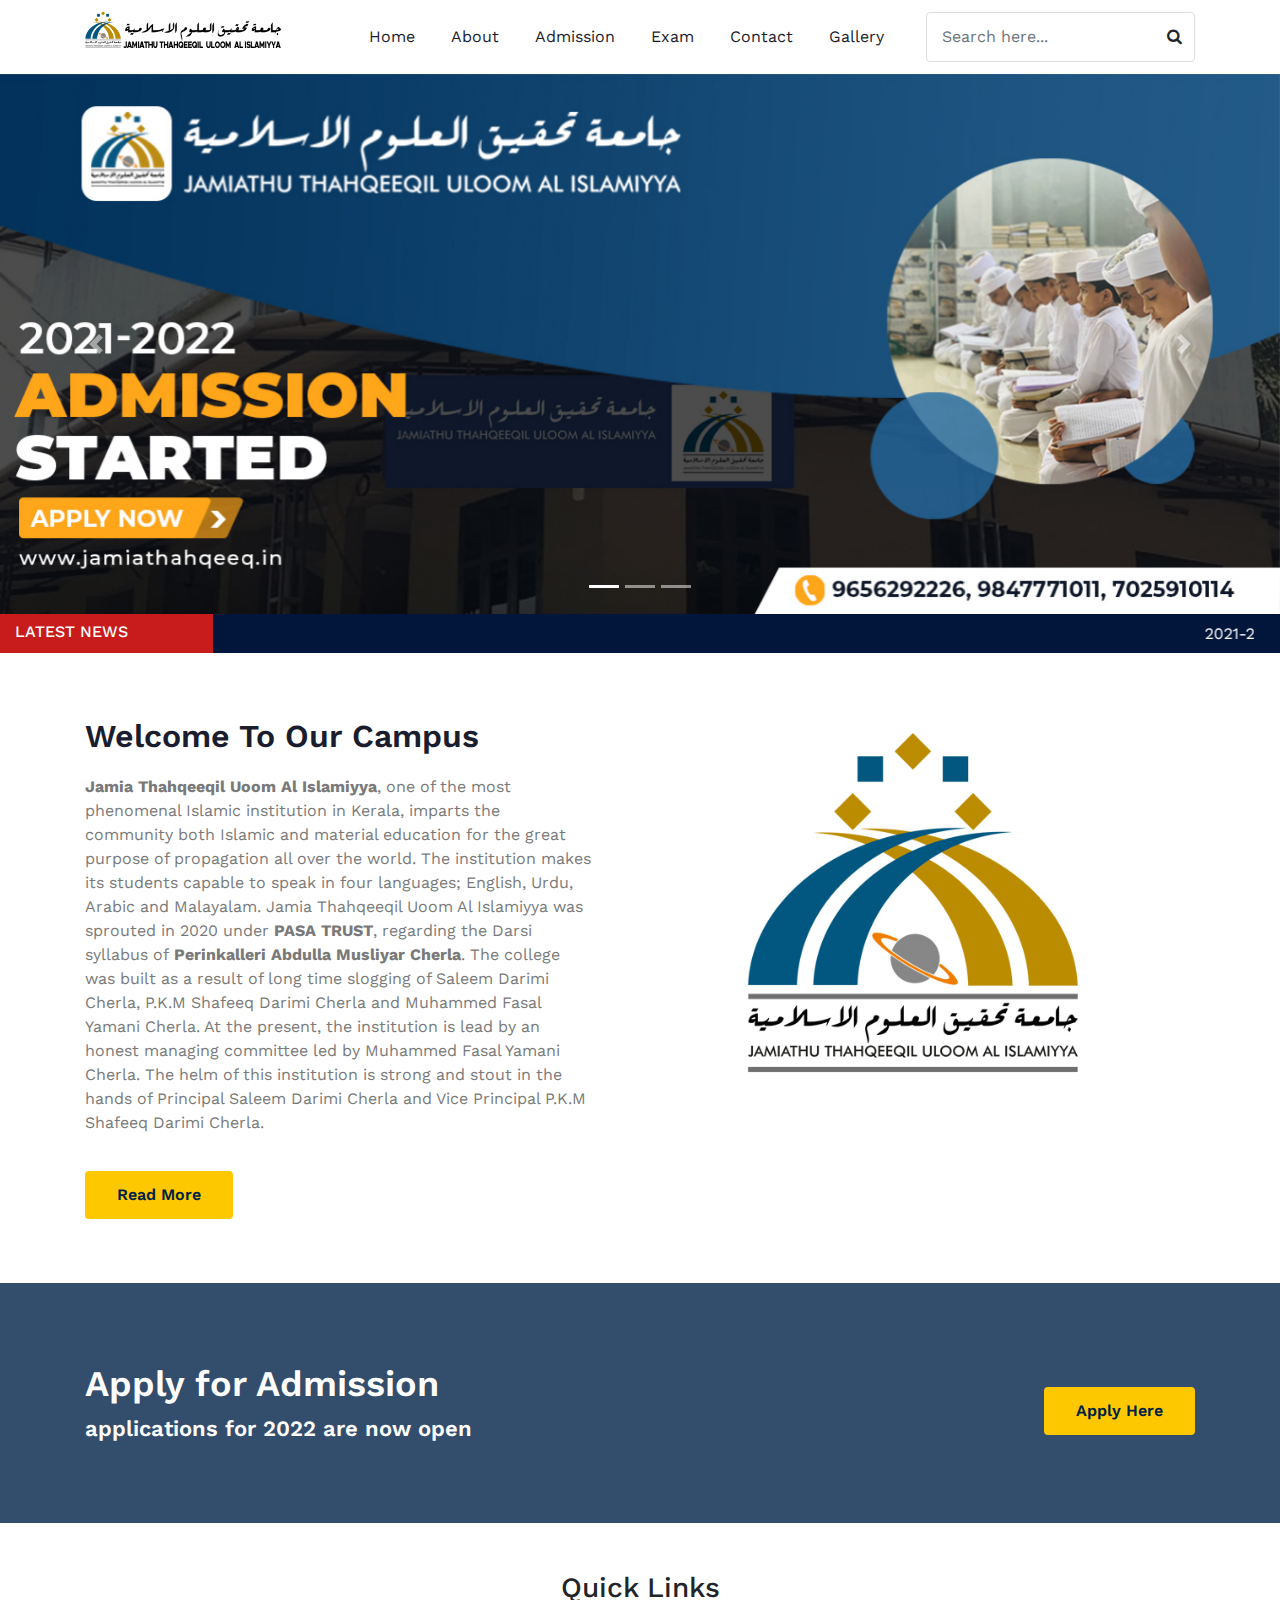
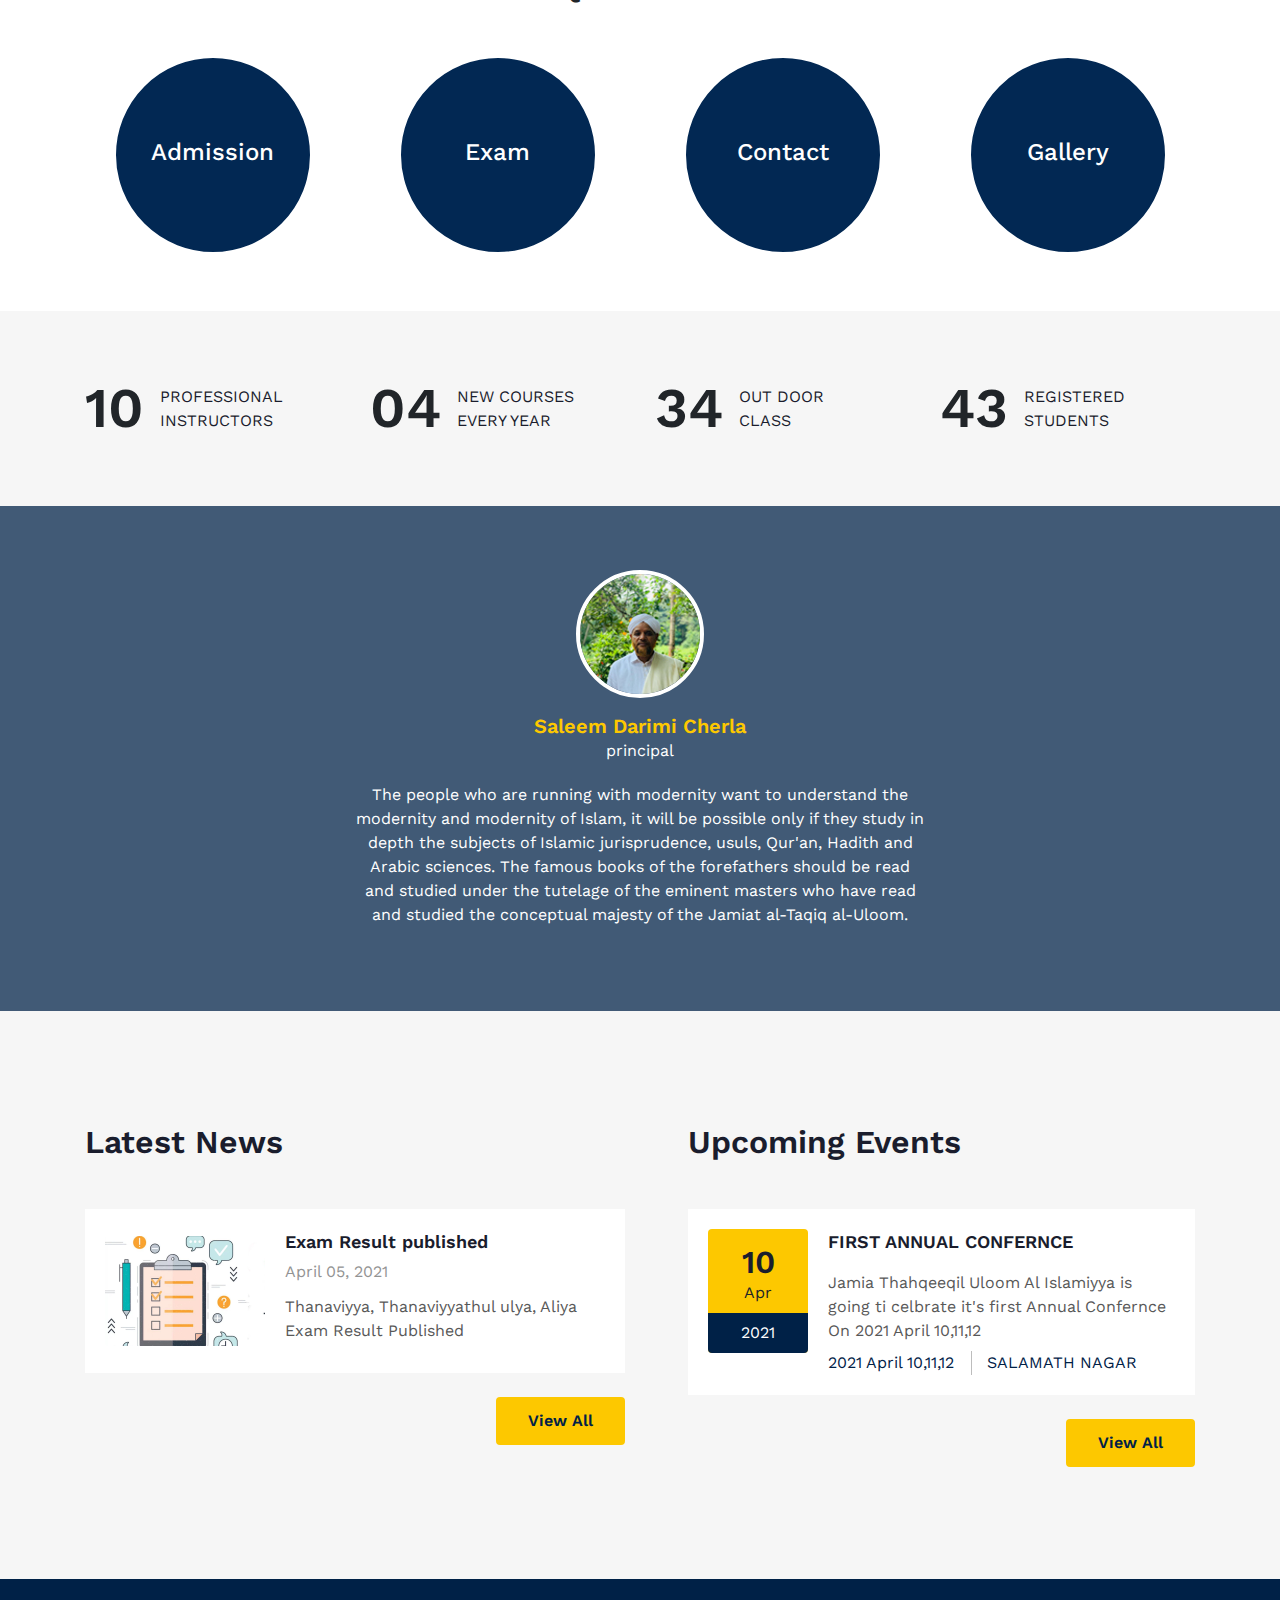
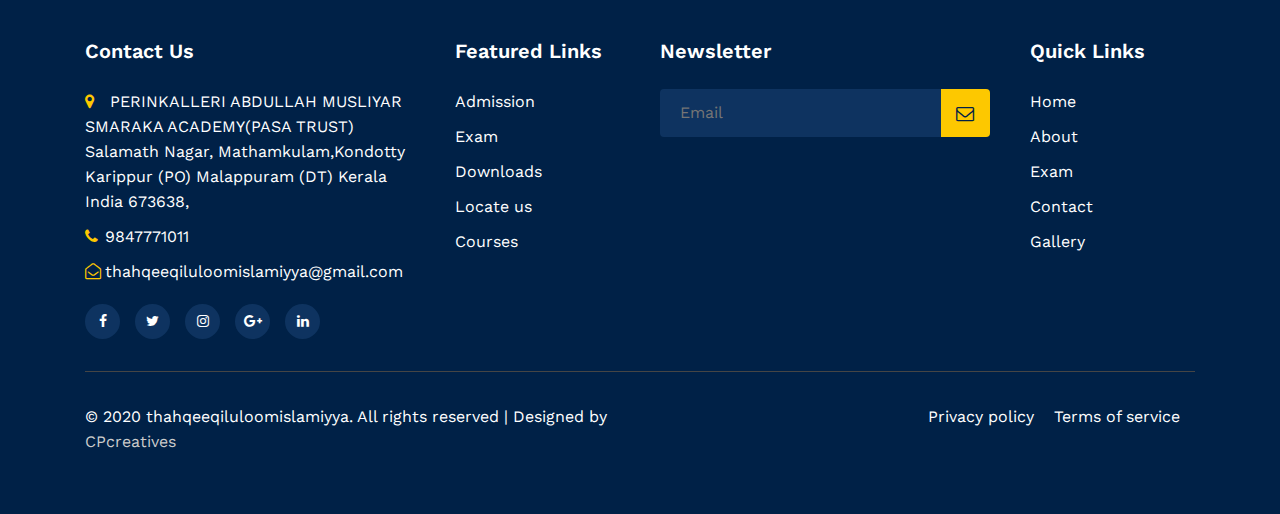
==== commit 93a640c8: "jamia thahqeeq.in" ====
--- a/index.html
+++ b/index.html
@@ -365,12 +365,12 @@
         height: 200px; text-align: center; margin-top: 50px; padding-top: 80px;background: rgb(2, 40, 83); color: rgb(255, 255, 255); ">Admission </p></a>
         </div>
         <div class="col-lg-3 col-sm-12 d-flex justify-content-center">
-          <a href="exam.html"></a> <p class="h4" onMouseOver="this.style.background='rgb(30, 96, 172)'"
+          <a href="mark_list_2020.pdf"></a> <p class="h4" onMouseOver="this.style.background='rgb(30, 96, 172)'"
           onMouseOut="this.style.background='rgb(2, 40, 83)'" style="border: 3px solid  ; border-radius: 100%; width: 200px;
           height: 200px; text-align: center; margin-top: 50px; padding-top: 80px;background: rgb(2, 40, 83); color: rgb(255, 255, 255); ">Exam</p></a>
           </div>
           <div class="col-lg-3 col-sm-12 d-flex justify-content-center">
-            <a href="contact.html"><p class="h4" onMouseOver="this.style.background='rgb(30, 96, 172)'"
+            <a href="brochure.pdf"><p class="h4" onMouseOver="this.style.background='rgb(30, 96, 172)'"
               onMouseOut="this.style.background='rgb(2, 40, 83)'" style="border: 3px solid  ; border-radius: 100%; width: 200px;
             height: 200px; text-align: center; margin-top: 50px; padding-top: 80px;background: rgb(2, 40, 83); color: rgb(255, 255, 255); ">Contact</p></a>
             </div>
@@ -562,11 +562,11 @@
                       <li><a href="mailto:corporate-mail@support.com" class="mail"><span class="fa fa-envelope-open-o"></span>thahqeeqiluloomislamiyya@gmail.com                      </a></li>
                   </ul>
                   <div class="main-social-footer-29">
-                      <a href="#facebook" class="facebook"><span class="fa fa-facebook"></span></a>
-                      <a href="#twitter" class="twitter"><span class="fa fa-twitter"></span></a>
-                      <a href="#instagram" class="instagram"><span class="fa fa-instagram"></span></a>
+                      <a href="https://www.facebook.com/jamiathahqeeq" class="facebook"><span class="fa fa-facebook"></span></a>
+                      <a href="https://twitter.com/thahqeeq" class="twitter"><span class="fa fa-twitter"></span></a>
+                      <a href="https://www.instagram.com/jamia_thahqeeq?r=nametag" class="instagram"><span class="fa fa-instagram"></span></a>
                       <a href="#google-plus" class="google-plus"><span class="fa fa-google-plus"></span></a>
-                      <a href="#linkedin" class="linkedin"><span class="fa fa-linkedin"></span></a>
+                      <a href="https://www.linkedin.com/in/thahqeeqiluloom-islamiyya-09491920b/" class="linkedin"><span class="fa fa-linkedin"></span></a>
                   </div>
               </div>
               <div class="footer-list-29 footer-2">
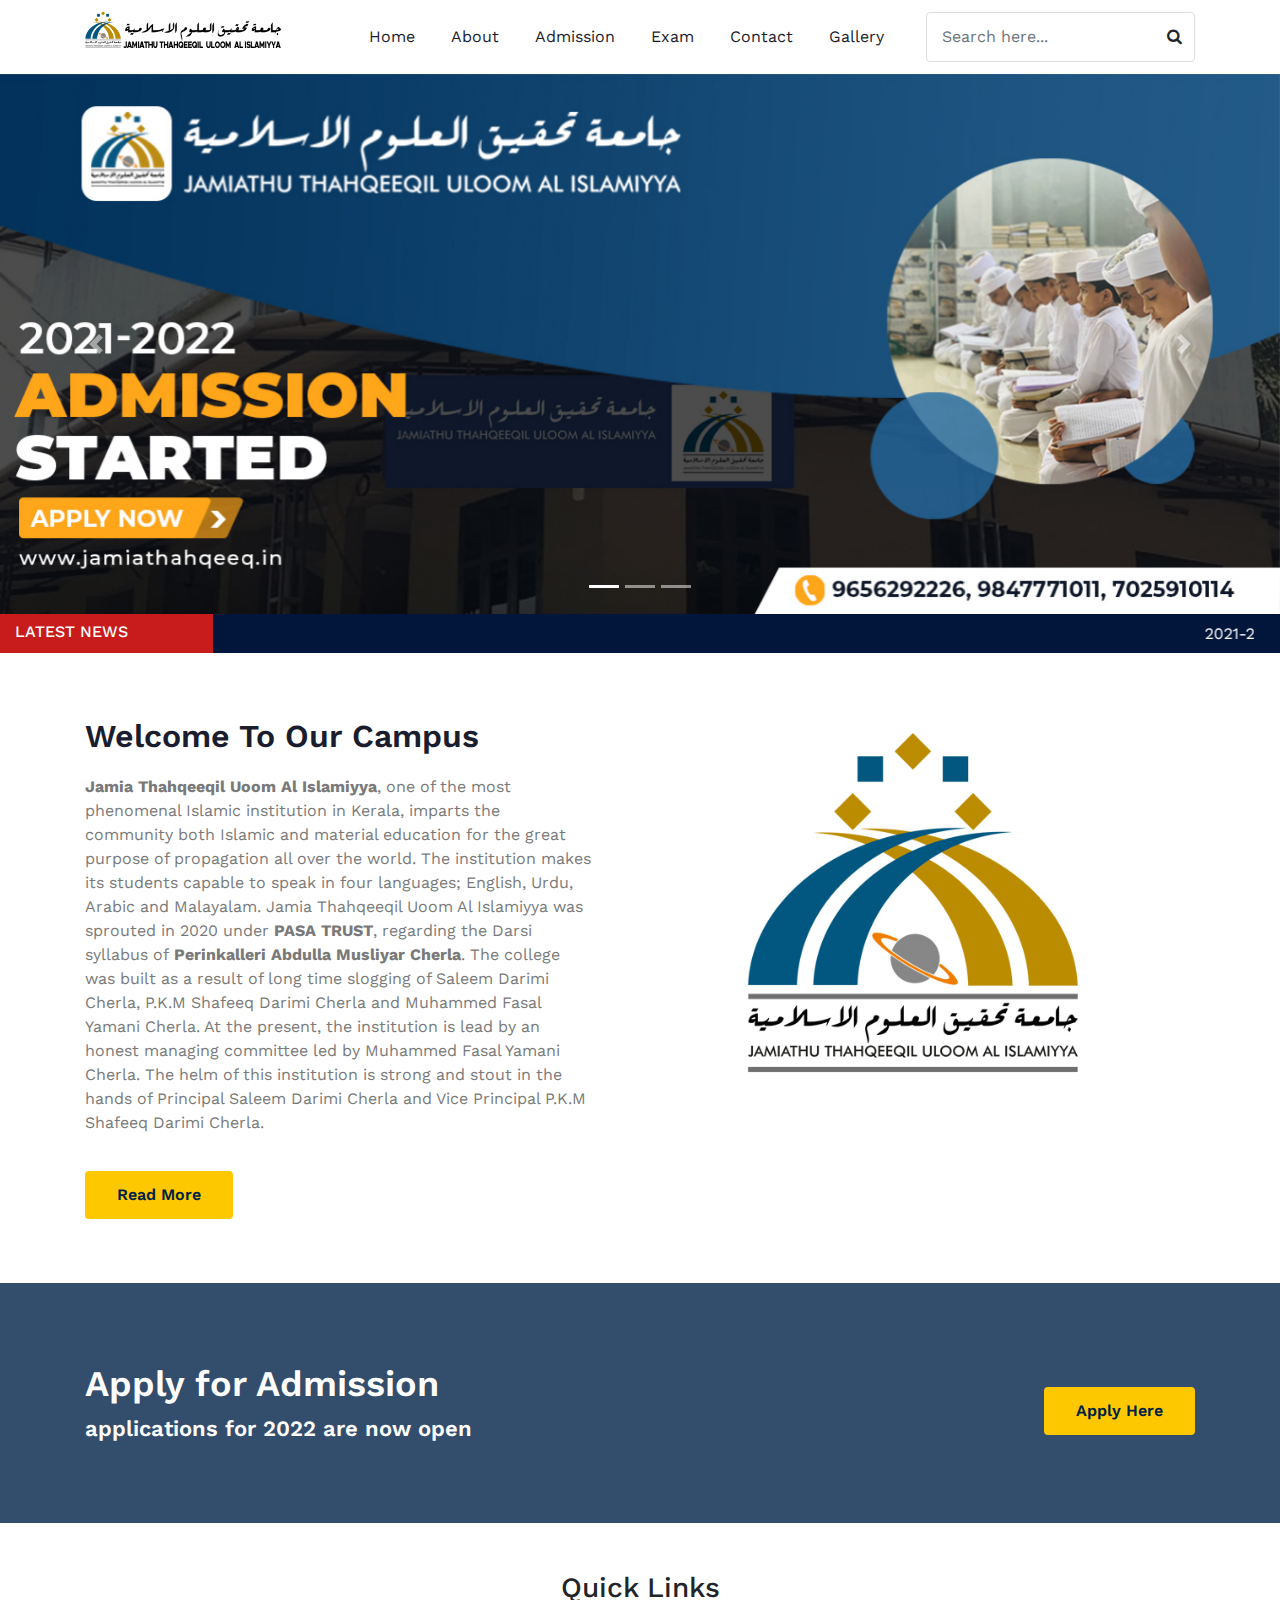
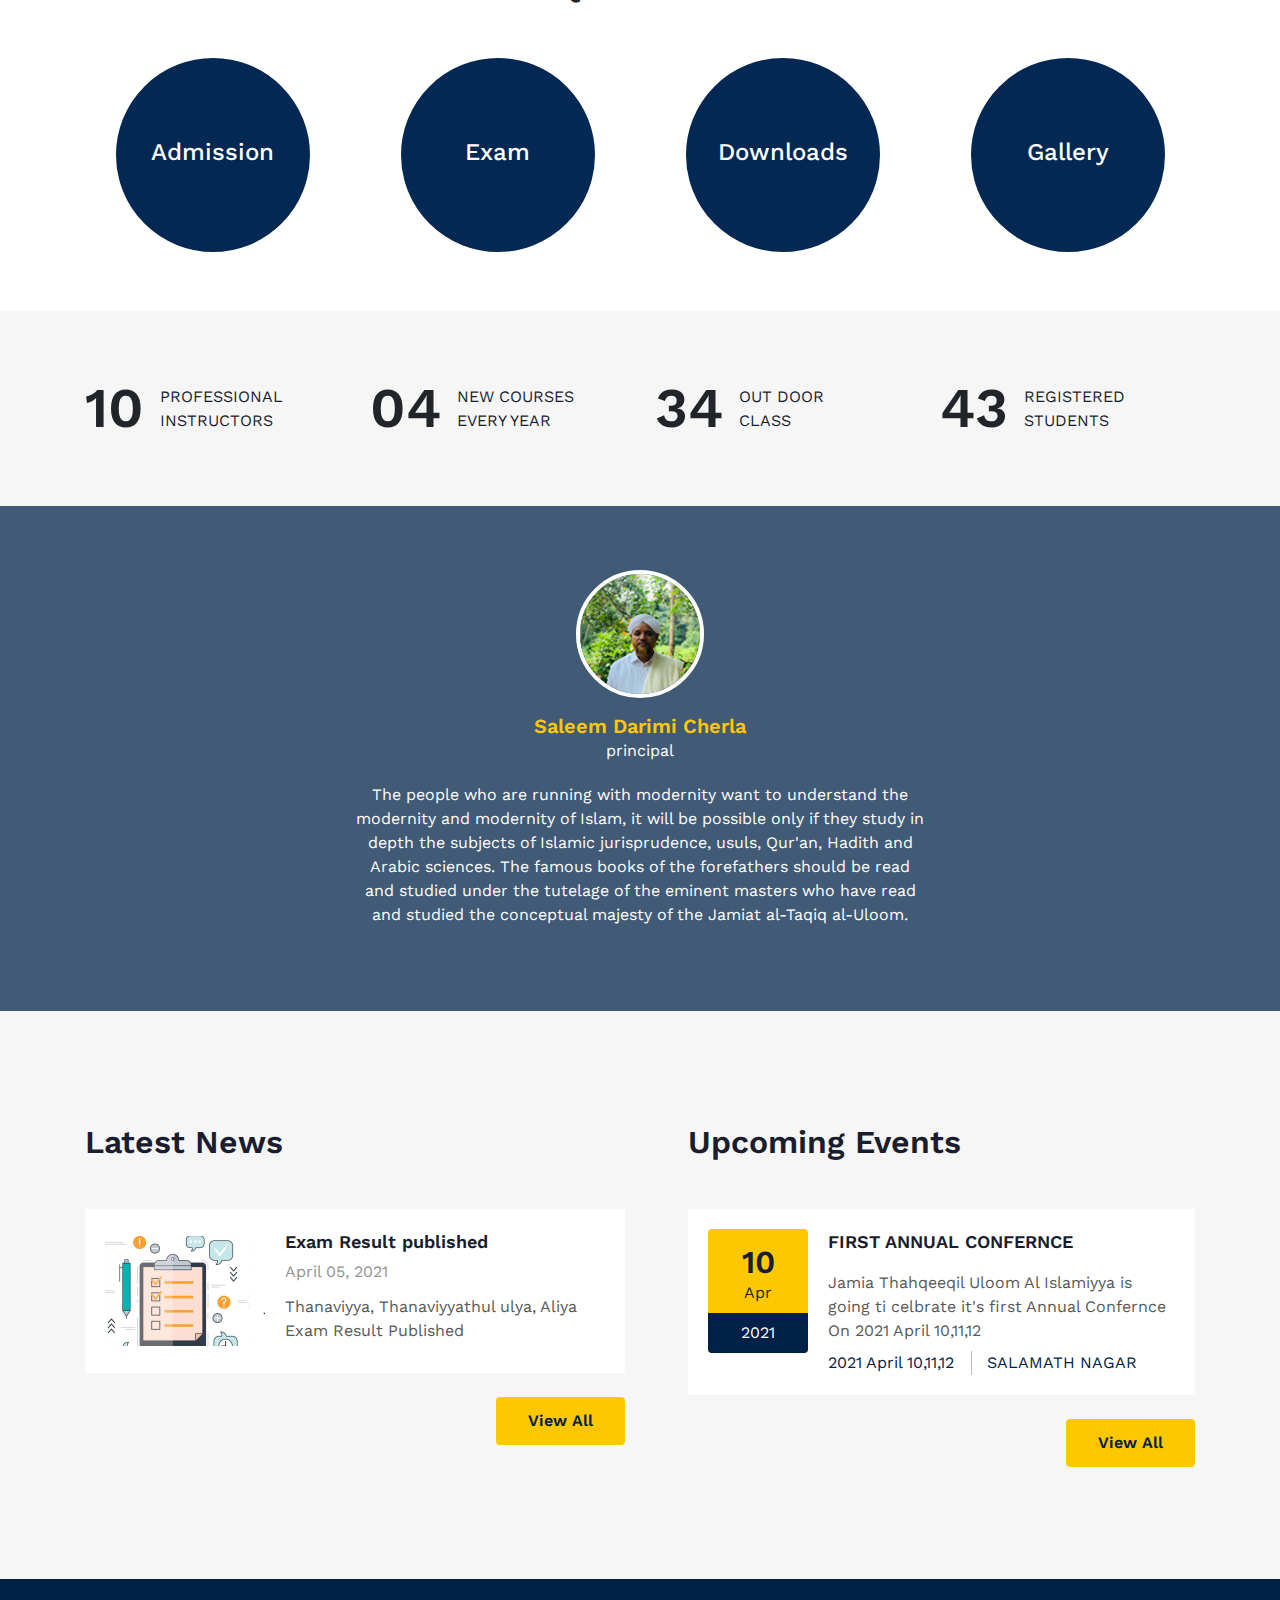
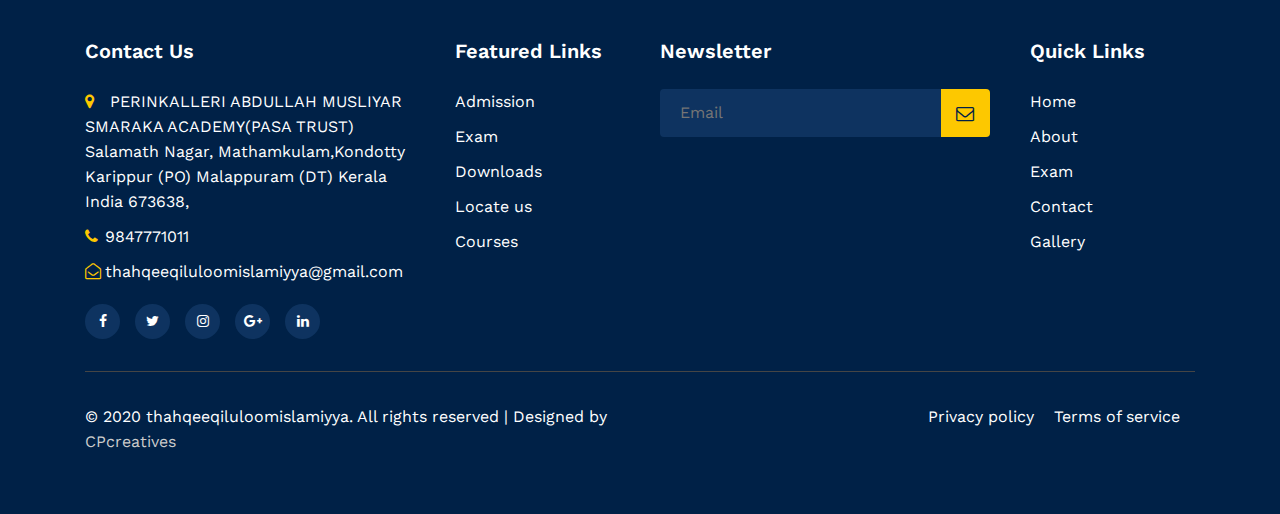
==== commit bdc57921: "Update index.html" ====
--- a/index.html
+++ b/index.html
@@ -372,7 +372,7 @@
           <div class="col-lg-3 col-sm-12 d-flex justify-content-center">
             <a href="brochure.pdf"><p class="h4" onMouseOver="this.style.background='rgb(30, 96, 172)'"
               onMouseOut="this.style.background='rgb(2, 40, 83)'" style="border: 3px solid  ; border-radius: 100%; width: 200px;
-            height: 200px; text-align: center; margin-top: 50px; padding-top: 80px;background: rgb(2, 40, 83); color: rgb(255, 255, 255); ">Contact</p></a>
+            height: 200px; text-align: center; margin-top: 50px; padding-top: 80px;background: rgb(2, 40, 83); color: rgb(255, 255, 255); ">Downloads</p></a>
             </div>
             <div class="col-lg-3 col-sm-12 d-flex justify-content-center">
               <a href="gallery.html"> <p class="h4" onMouseOver="this.style.background='rgb(30, 96, 172)'"
